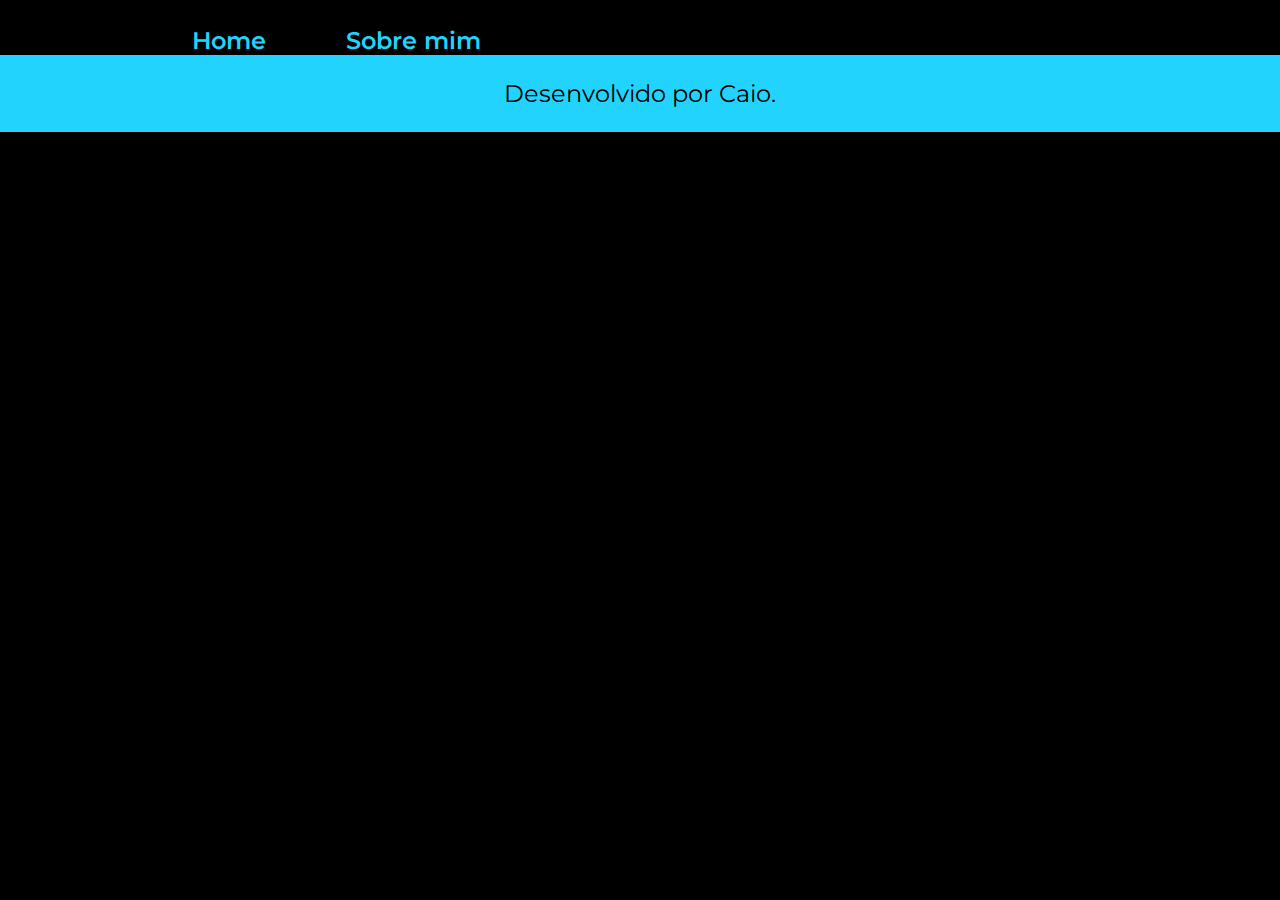
==== about.html @ b745c19c "Navegando entre páginas" ====
<!DOCTYPE html>
<html lang="pt-br">
<head>
    <meta charset="UTF-8">
    <meta http-equiv="X-UA-Compatible" content="IE=edge">
    <meta name="viewport" content="width=device-width, initial-scale=1.0">
    <link rel="stylesheet" href="./style/style.css">
    <title>Sobre mim</title>
</head>
<body>
    <header class="cabecalho">
        <nav class="cabecalho__menu">
            <a class="cabecalho__menu__link" href="index.html">Home</a>
            <a class="cabecalho__menu__link" href="about.html">Sobre mim</a>
        </nav>
    </header>

    <main></main>

    <footer class="rodape">
        <p>Desenvolvido por Caio.</p>
    </footer>
</body>
</html>
---- style/style.css ----
@import url('https://fonts.googleapis.com/css2?family=Krona+One&display=swap');
@import url('https://fonts.googleapis.com/css2?family=Montserrat&display=swap');
@import url('https://fonts.googleapis.com/css2?family=Montserrat:wght@600&display=swap');

* {
    margin: 0;
    padding: 0;
}

body {
    box-sizing: border-box;
    background-color: black;
    color: whitesmoke;
}

.cabecalho {
    padding: 2% 0 0 15%;
}

.cabecalho__menu {
    display: flex;
    gap: 80px;
}

.cabecalho__menu__link {
    font-family: 'Montserrat', sans-serif;
    font-weight: 600;
    font-size: 24px;
    color: #22D4FD;
    text-decoration: none;
}

.apresentacao {
    padding: 5% 15%;
    display: flex;
    align-items: center;
    justify-content: space-between;
}

.apresentacao__conteudo {
    width: 615px;
    display: flex;
    flex-direction: column;
    gap: 40px;
}

.apresentacao__conteudo__titulo {
    font-size: 36px;
    font-family: 'Krona One', sans-serif;
}

.titulo-destaque {
    color: #22D4FD;
}

.apresentacao__conteudo__texto {
    font-size: 24px;
    font-family: 'Montserrat', sans-serif;
}

.apresentacao__links {
    display: flex;
    flex-direction: column;
    justify-content: space-between;
    align-items: center;
    gap: 32px;
}

.apresentacao__links__subtitulo {
    font-family: 'Krona One', sans-serif;
    font-weight: 400;
    font-size: 24px;

}

.apresentacao__links__link {
    display: flex;
    justify-content: center;
    gap: 16px;
    border: 2px solid #22D4FD;
    width: 378px;
    text-align: center;
    border-radius: 8px;
    font-size: 24px;
    font-weight: 600;
    padding: 21.5px 0;
    text-decoration: none;
    color: whitesmoke;
    font-family: 'Montserrat', sans-serif;
}

.apresentacao__links__link:hover {
    background-color: #272727;
}

.rodape {
    padding: 24px;
    color: #000000;
    background-color: #22D4FD;
    text-align: center;
    font-family: 'Montserrat', sans-serif;
    font-size: 24px;
    font-weight: 400;
}
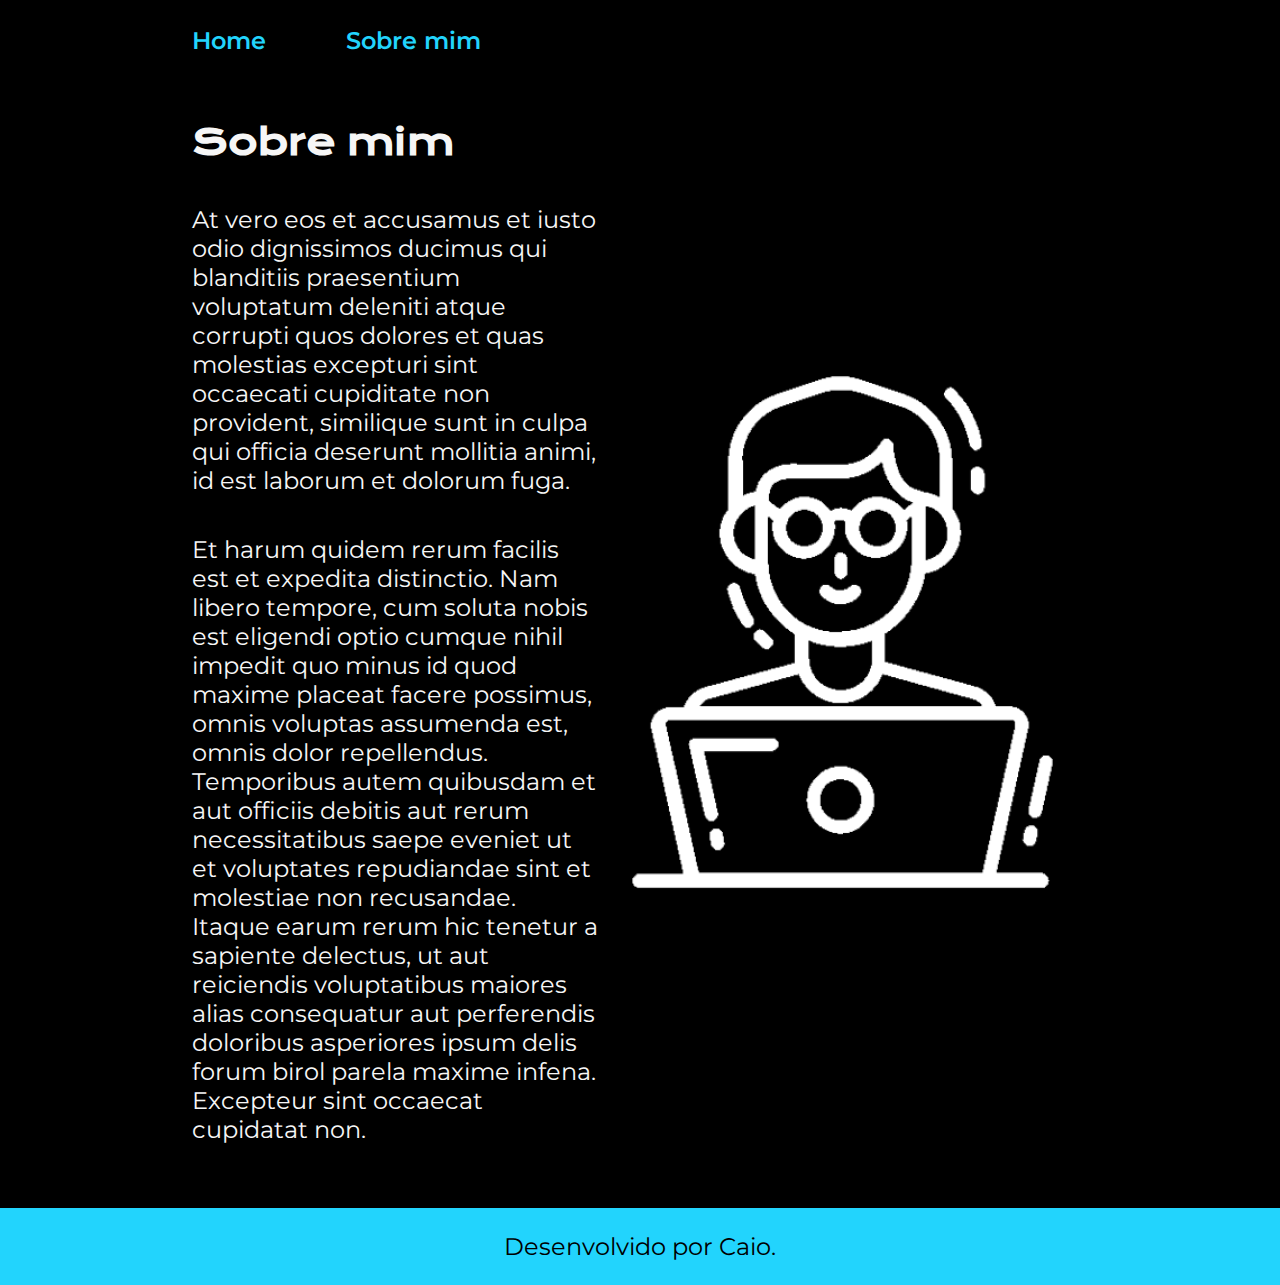
==== commit 3f46026f: "Aplicando Variaveis no CSS" ====
--- a/about.html
+++ b/about.html
@@ -15,7 +15,20 @@
         </nav>
     </header>
 
-    <main></main>
+    <main class="apresentacao">
+        <section class="apresentacao__conteudo">
+            <h1 class="apresentacao__conteudo__titulo">Sobre mim</h1>
+            <p class="apresentacao__conteudo__texto">At vero eos et accusamus et iusto odio dignissimos ducimus qui blanditiis praesentium voluptatum deleniti atque corrupti quos 
+                dolores et quas molestias excepturi sint occaecati cupiditate non provident, similique sunt in culpa qui officia deserunt 
+                mollitia animi, id est laborum et dolorum fuga.</p>
+            <p class="apresentacao__conteudo__texto">Et harum quidem rerum facilis est et expedita distinctio. Nam libero tempore, cum soluta nobis est eligendi optio cumque nihil 
+                impedit quo minus id quod maxime placeat facere possimus, omnis voluptas assumenda est, omnis dolor repellendus. Temporibus autem 
+                quibusdam et aut officiis debitis aut rerum necessitatibus saepe eveniet ut et voluptates repudiandae sint et molestiae non recusandae. 
+                Itaque earum rerum hic tenetur a sapiente delectus, ut aut reiciendis voluptatibus maiores alias consequatur aut perferendis doloribus 
+                asperiores ipsum delis forum birol parela maxime infena. Excepteur sint occaecat cupidatat non.</p>
+        </section>
+        <img src="/assets/imagem.png" alt="foto do programador">
+    </main>
 
     <footer class="rodape">
         <p>Desenvolvido por Caio.</p>
--- a/style/style.css
+++ b/style/style.css
@@ -1,6 +1,12 @@
 @import url('https://fonts.googleapis.com/css2?family=Krona+One&display=swap');
 @import url('https://fonts.googleapis.com/css2?family=Montserrat&display=swap');
 @import url('https://fonts.googleapis.com/css2?family=Montserrat:wght@600&display=swap');
+
+:root {
+    --cor-primaria: #000000;
+    --cor-secundaria: #F6F6F6;
+    --cor-terciaria: #22d4fd;
+}
 
 * {
     margin: 0;
@@ -9,8 +15,8 @@
 
 body {
     box-sizing: border-box;
-    background-color: black;
-    color: whitesmoke;
+    background-color: var(--cor-primaria);
+    color: var(--cor-secundaria);
 }
 
 .cabecalho {
@@ -26,7 +32,7 @@
     font-family: 'Montserrat', sans-serif;
     font-weight: 600;
     font-size: 24px;
-    color: #22D4FD;
+    color: var(--cor-terciaria);
     text-decoration: none;
 }
 
@@ -50,7 +56,7 @@
 }
 
 .titulo-destaque {
-    color: #22D4FD;
+    color: var(--cor-terciaria);
 }
 
 .apresentacao__conteudo__texto {
@@ -77,7 +83,7 @@
     display: flex;
     justify-content: center;
     gap: 16px;
-    border: 2px solid #22D4FD;
+    border: 2px solid var(--cor-terciaria);
     width: 378px;
     text-align: center;
     border-radius: 8px;
@@ -85,7 +91,7 @@
     font-weight: 600;
     padding: 21.5px 0;
     text-decoration: none;
-    color: whitesmoke;
+    color: var(--cor-secundaria);
     font-family: 'Montserrat', sans-serif;
 }
 
@@ -95,8 +101,8 @@
 
 .rodape {
     padding: 24px;
-    color: #000000;
-    background-color: #22D4FD;
+    color: var(--cor-primaria);
+    background-color: var(--cor-terciaria);
     text-align: center;
     font-family: 'Montserrat', sans-serif;
     font-size: 24px;
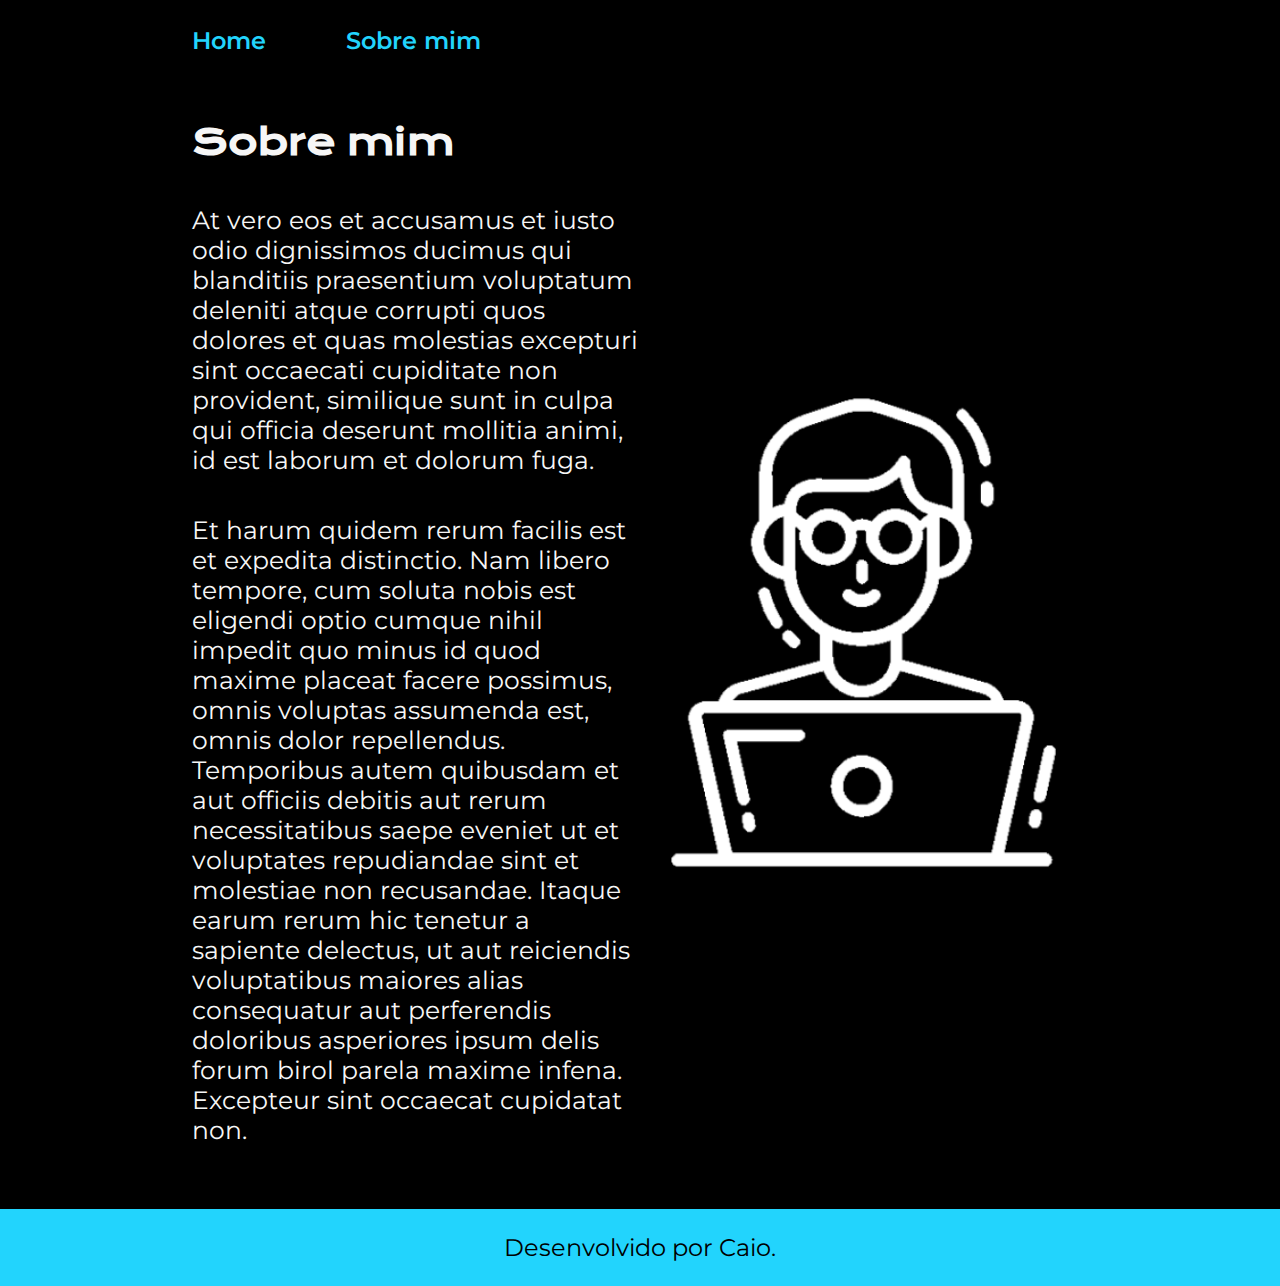
==== commit 3cbab027: "Adaptando elementos" ====
--- a/about.html
+++ b/about.html
@@ -27,7 +27,7 @@
                 Itaque earum rerum hic tenetur a sapiente delectus, ut aut reiciendis voluptatibus maiores alias consequatur aut perferendis doloribus 
                 asperiores ipsum delis forum birol parela maxime infena. Excepteur sint occaecat cupidatat non.</p>
         </section>
-        <img src="/assets/imagem.png" alt="foto do programador">
+        <img class="apresentacao__imagem" src="/assets/imagem.png" alt="foto do programador">
     </main>
 
     <footer class="rodape">
--- a/style/style.css
+++ b/style/style.css
@@ -6,6 +6,10 @@
     --cor-primaria: #000000;
     --cor-secundaria: #F6F6F6;
     --cor-terciaria: #22d4fd;
+    --cor-hover: #272727;
+
+    --fonte-principal: 'Krona One', sans-serif;
+    --fonte-secundaria: 'Montserrat', sans-serif;
 }
 
 * {
@@ -29,9 +33,9 @@
 }
 
 .cabecalho__menu__link {
-    font-family: 'Montserrat', sans-serif;
+    font-family: var(--fonte-secundaria);
     font-weight: 600;
-    font-size: 24px;
+    font-size: 1.5rem;
     color: var(--cor-terciaria);
     text-decoration: none;
 }
@@ -44,15 +48,15 @@
 }
 
 .apresentacao__conteudo {
-    width: 615px;
+    width: 50%;
     display: flex;
     flex-direction: column;
     gap: 40px;
 }
 
 .apresentacao__conteudo__titulo {
-    font-size: 36px;
-    font-family: 'Krona One', sans-serif;
+    font-size: 2.25rem;
+    font-family: var(--fonte-principal);
 }
 
 .titulo-destaque {
@@ -60,8 +64,8 @@
 }
 
 .apresentacao__conteudo__texto {
-    font-size: 24px;
-    font-family: 'Montserrat', sans-serif;
+    font-size: 1.55rem;
+    font-family: var(--fonte-secundaria);
 }
 
 .apresentacao__links {
@@ -73,9 +77,9 @@
 }
 
 .apresentacao__links__subtitulo {
-    font-family: 'Krona One', sans-serif;
+    font-family: var(--fonte-principal);
     font-weight: 400;
-    font-size: 24px;
+    font-size: 1.5rem;
 
 }
 
@@ -87,16 +91,20 @@
     width: 378px;
     text-align: center;
     border-radius: 8px;
-    font-size: 24px;
+    font-size: 1.5rem;
     font-weight: 600;
     padding: 21.5px 0;
     text-decoration: none;
     color: var(--cor-secundaria);
-    font-family: 'Montserrat', sans-serif;
+    font-family: var(--fonte-secundaria);
 }
 
 .apresentacao__links__link:hover {
-    background-color: #272727;
+    background-color: var(--cor-hover);
+}
+
+.apresentacao__imagem {
+    width: 50%;
 }
 
 .rodape {
@@ -104,7 +112,7 @@
     color: var(--cor-primaria);
     background-color: var(--cor-terciaria);
     text-align: center;
-    font-family: 'Montserrat', sans-serif;
-    font-size: 24px;
+    font-family: var(--fonte-secundaria);
+    font-size: 1.5rem;
     font-weight: 400;
 }